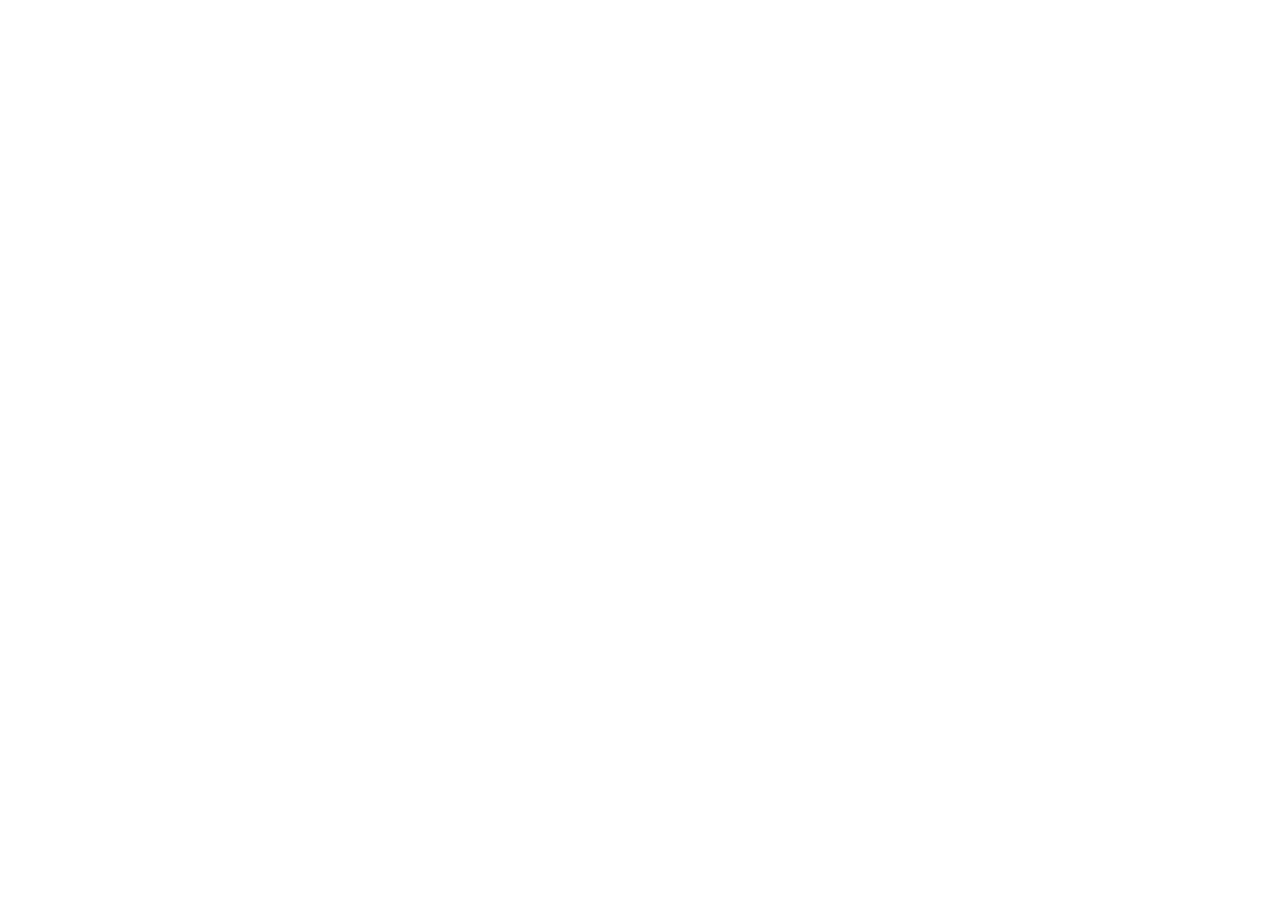
==== admin/index.html @ 38fd100e "Initial site" ====
<!doctype html><html lang="ar" dir="rtl"><head><meta charset="utf-8"><meta name="viewport" content="width=device-width,initial-scale=1"><meta name="robots" content="noindex"><title>لوحة التحرير · اتحاد المستثمرات العرب</title></head><body><script src="https://unpkg.com/decap-cms@^3.1.0/dist/decap-cms.js"></script></body></html>
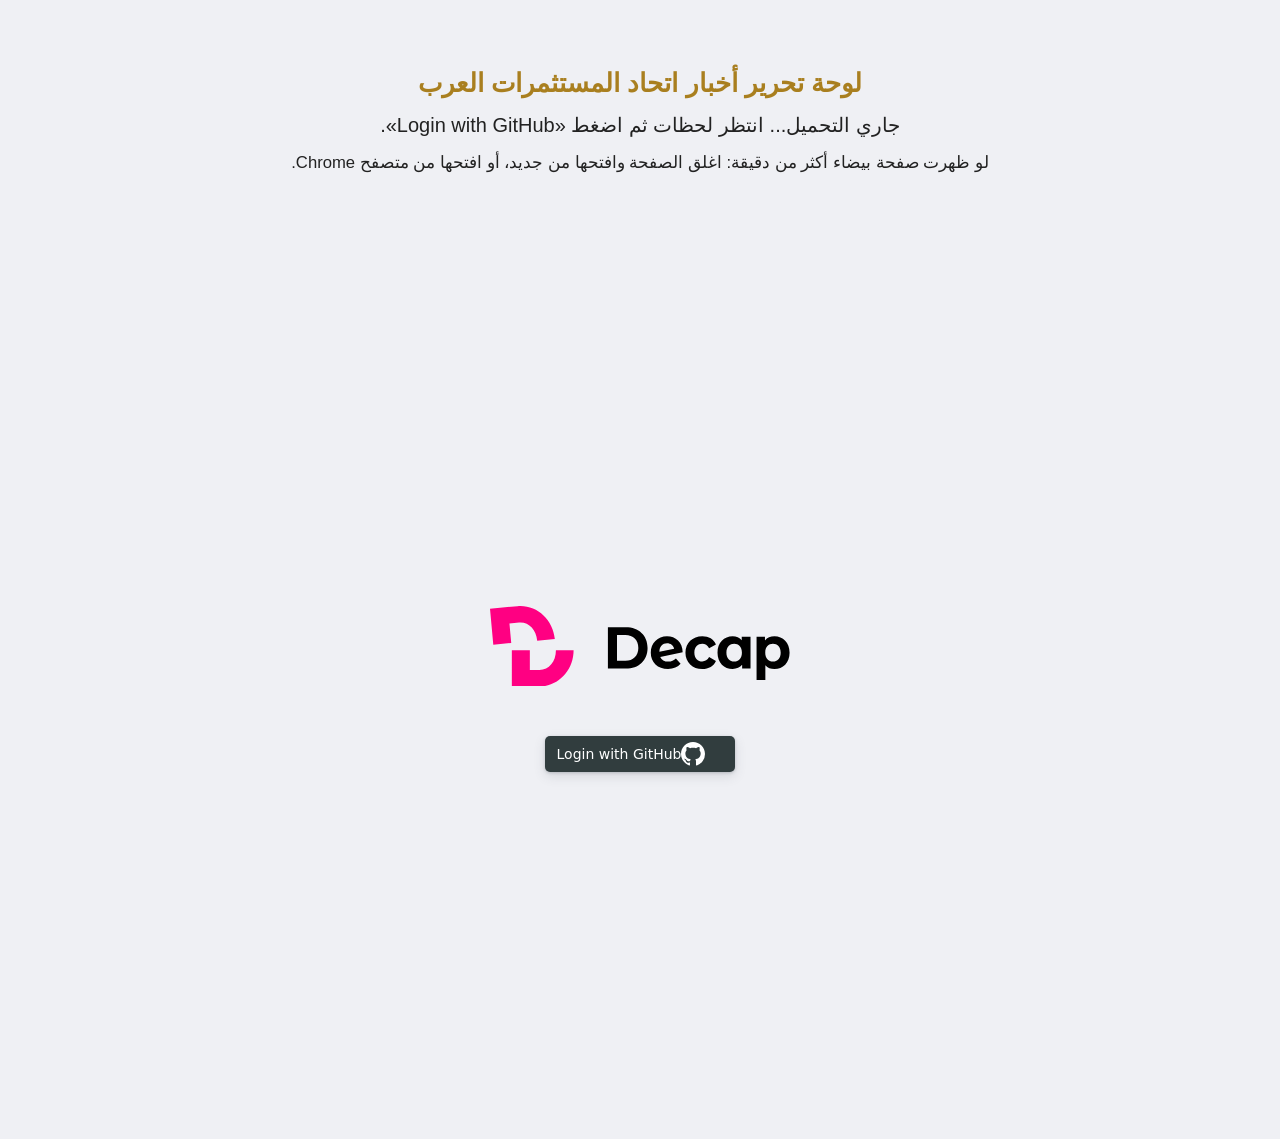
==== commit 5410a406: "Admin: self-host Decap CMS, loading message" ====
--- a/admin/index.html
+++ b/admin/index.html
@@ -1 +1,4 @@
-<!doctype html><html lang="ar" dir="rtl"><head><meta charset="utf-8"><meta name="viewport" content="width=device-width,initial-scale=1"><meta name="robots" content="noindex"><title>لوحة التحرير · اتحاد المستثمرات العرب</title></head><body><script src="https://unpkg.com/decap-cms@^3.1.0/dist/decap-cms.js"></script></body></html>
+<!doctype html><html lang="ar" dir="rtl"><head><meta charset="utf-8"><meta name="viewport" content="width=device-width,initial-scale=1"><meta name="robots" content="noindex"><title>لوحة التحرير · اتحاد المستثمرات العرب</title>
+<style>#ld{font:20px/1.8 'Noto Sans Arabic',Tahoma,Arial,sans-serif;text-align:center;padding:60px 20px;color:#222}#ld b{display:block;font-size:26px;color:#a97f1f}</style></head>
+<body><div id="ld"><b>لوحة تحرير أخبار اتحاد المستثمرات العرب</b>جاري التحميل... انتظر لحظات ثم اضغط «Login with GitHub».<br><small>لو ظهرت صفحة بيضاء أكثر من دقيقة: اغلق الصفحة وافتحها من جديد، أو افتحها من متصفح Chrome.</small></div>
+<script src="/admin/decap-cms.js"></script><script>setTimeout(function(){var l=document.getElementById("ld");if(l&&!document.getElementById("nc-root"))l.innerHTML+="<p>التحميل بطيء... تأكد من الإنترنت ثم أعد فتح الصفحة.</p>"},20000)</script></body></html>
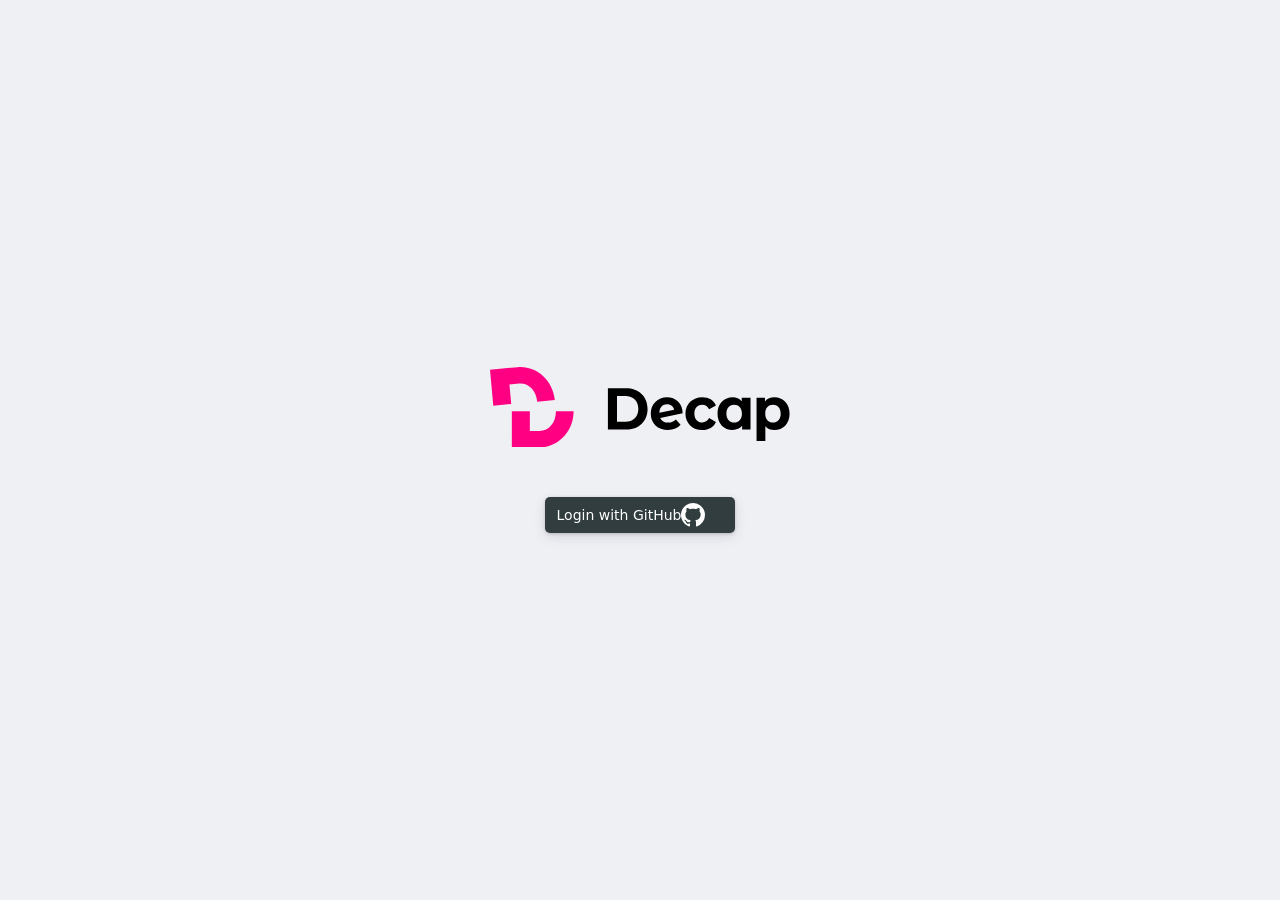
==== commit 71576182: "Admin: hide loader, open new-entry after login" ====
--- a/admin/index.html
+++ b/admin/index.html
@@ -1,4 +1,4 @@
-<!doctype html><html lang="ar" dir="rtl"><head><meta charset="utf-8"><meta name="viewport" content="width=device-width,initial-scale=1"><meta name="robots" content="noindex"><title>لوحة التحرير · اتحاد المستثمرات العرب</title>
+<!doctype html><html lang="ar" dir="rtl"><head><meta charset="utf-8"><meta name="viewport" content="width=device-width,initial-scale=1"><meta name="robots" content="noindex"><link rel="manifest" href="/admin/manifest.webmanifest"><meta name="theme-color" content="#0d1117"><link rel="icon" href="/img/icon-192.png"><link rel="apple-touch-icon" href="/img/icon-192.png"><title>لوحة التحرير · اتحاد المستثمرات العرب</title>
 <style>#ld{font:20px/1.8 'Noto Sans Arabic',Tahoma,Arial,sans-serif;text-align:center;padding:60px 20px;color:#222}#ld b{display:block;font-size:26px;color:#a97f1f}</style></head>
 <body><div id="ld"><b>لوحة تحرير أخبار اتحاد المستثمرات العرب</b>جاري التحميل... انتظر لحظات ثم اضغط «Login with GitHub».<br><small>لو ظهرت صفحة بيضاء أكثر من دقيقة: اغلق الصفحة وافتحها من جديد، أو افتحها من متصفح Chrome.</small></div>
-<script src="/admin/decap-cms.js"></script><script>setTimeout(function(){var l=document.getElementById("ld");if(l&&!document.getElementById("nc-root"))l.innerHTML+="<p>التحميل بطيء... تأكد من الإنترنت ثم أعد فتح الصفحة.</p>"},20000)</script></body></html>
+<script src="/admin/decap-cms.js"></script><script>setTimeout(function(){var l=document.getElementById("ld");if(l&&!document.getElementById("nc-root"))l.innerHTML+="<p>التحميل بطيء... تأكد من الإنترنت ثم أعد فتح الصفحة.</p>"},20000)</script><script>if("serviceWorker" in navigator)navigator.serviceWorker.register("/admin/sw.js",{scope:"/admin/"});var done=0,n=0,iv=setInterval(function(){n++;var l=document.getElementById("ld"),r=document.getElementById("nc-root");if(l&&r&&r.children.length)l.style.display="none";if(!done&&/^#\/collections\/news\/?$/.test(location.hash)&&n>2){done=1;location.hash="#/collections/news/new"}if(n>240)clearInterval(iv)},500)</script></body></html>
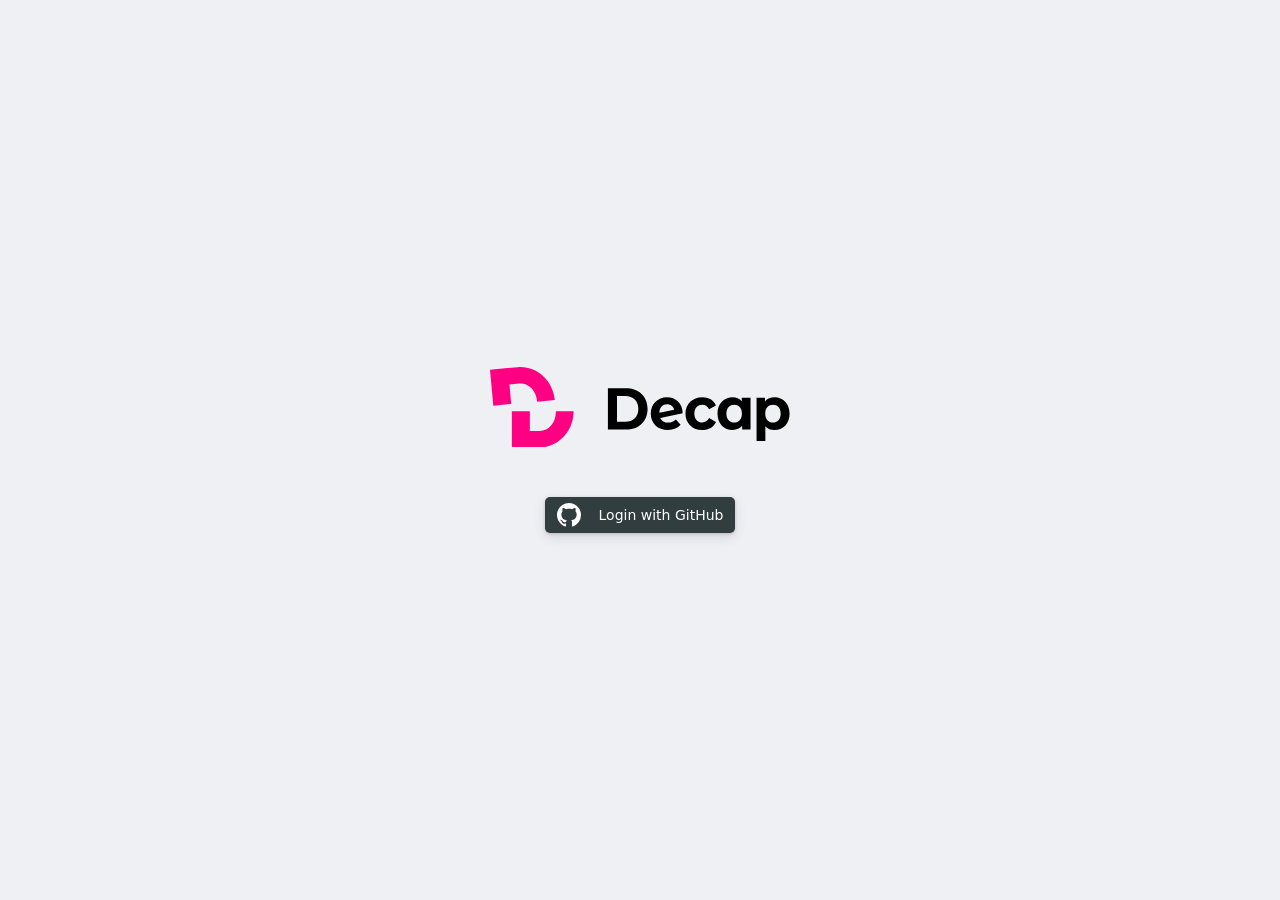
==== commit de49653c: "Admin: LTR shell fixes blank editor on mobile, no preview pane, noscript" ====
--- a/admin/index.html
+++ b/admin/index.html
@@ -1,4 +1,4 @@
-<!doctype html><html lang="ar" dir="rtl"><head><meta charset="utf-8"><meta name="viewport" content="width=device-width,initial-scale=1"><meta name="robots" content="noindex"><link rel="manifest" href="/admin/manifest.webmanifest"><meta name="theme-color" content="#0d1117"><link rel="icon" href="/img/icon-192.png"><link rel="apple-touch-icon" href="/img/icon-192.png"><title>لوحة التحرير · اتحاد المستثمرات العرب</title>
+<!doctype html><html lang="ar" dir="ltr"><head><meta charset="utf-8"><meta name="viewport" content="width=device-width,initial-scale=1"><meta name="robots" content="noindex"><link rel="manifest" href="/admin/manifest.webmanifest"><meta name="theme-color" content="#0d1117"><link rel="icon" href="/img/icon-192.png"><link rel="apple-touch-icon" href="/img/icon-192.png"><title>لوحة التحرير · اتحاد المستثمرات العرب</title>
 <style>#ld{font:20px/1.8 'Noto Sans Arabic',Tahoma,Arial,sans-serif;text-align:center;padding:60px 20px;color:#222}#ld b{display:block;font-size:26px;color:#a97f1f}</style></head>
-<body><div id="ld"><b>لوحة تحرير أخبار اتحاد المستثمرات العرب</b>جاري التحميل... انتظر لحظات ثم اضغط «Login with GitHub».<br><small>لو ظهرت صفحة بيضاء أكثر من دقيقة: اغلق الصفحة وافتحها من جديد، أو افتحها من متصفح Chrome.</small></div>
-<script src="/admin/decap-cms.js"></script><script>setTimeout(function(){var l=document.getElementById("ld");if(l&&!document.getElementById("nc-root"))l.innerHTML+="<p>التحميل بطيء... تأكد من الإنترنت ثم أعد فتح الصفحة.</p>"},20000)</script><script>if("serviceWorker" in navigator)navigator.serviceWorker.register("/admin/sw.js",{scope:"/admin/"});var done=0,n=0,iv=setInterval(function(){n++;var l=document.getElementById("ld"),r=document.getElementById("nc-root");if(l&&r&&r.children.length)l.style.display="none";if(!done&&/^#\/collections\/news\/?$/.test(location.hash)&&n>2){done=1;location.hash="#/collections/news/new"}if(n>240)clearInterval(iv)},500)</script></body></html>
+<body><div id="ld" dir="rtl"><b>لوحة تحرير أخبار اتحاد المستثمرات العرب</b>جاري التحميل... انتظر لحظات ثم اضغط «Login with GitHub».<br><small>لو ظهرت صفحة بيضاء أكثر من دقيقة: اغلق الصفحة وافتحها من جديد، أو افتحها من متصفح Chrome.</small></div>
+<noscript><p dir="rtl" style="text-align:center;font:20px Tahoma">يجب تفعيل JavaScript في المتصفح لفتح لوحة التحرير. جرّب Chrome.</p></noscript><script src="/admin/decap-cms.js"></script><script>setTimeout(function(){var l=document.getElementById("ld");if(l&&!document.getElementById("nc-root"))l.innerHTML+="<p>التحميل بطيء... تأكد من الإنترنت ثم أعد فتح الصفحة.</p>"},20000)</script><script>if("serviceWorker" in navigator)navigator.serviceWorker.register("/admin/sw.js",{scope:"/admin/"});var done=0,n=0,iv=setInterval(function(){n++;var l=document.getElementById("ld"),r=document.getElementById("nc-root");if(l&&r&&r.children.length)l.style.display="none";if(!done&&/^(#?|#\/|#\/collections\/news\/?)$/.test(location.hash)&&n>2){done=1;location.hash="#/collections/news/new"}if(n>240)clearInterval(iv)},500)</script></body></html>
